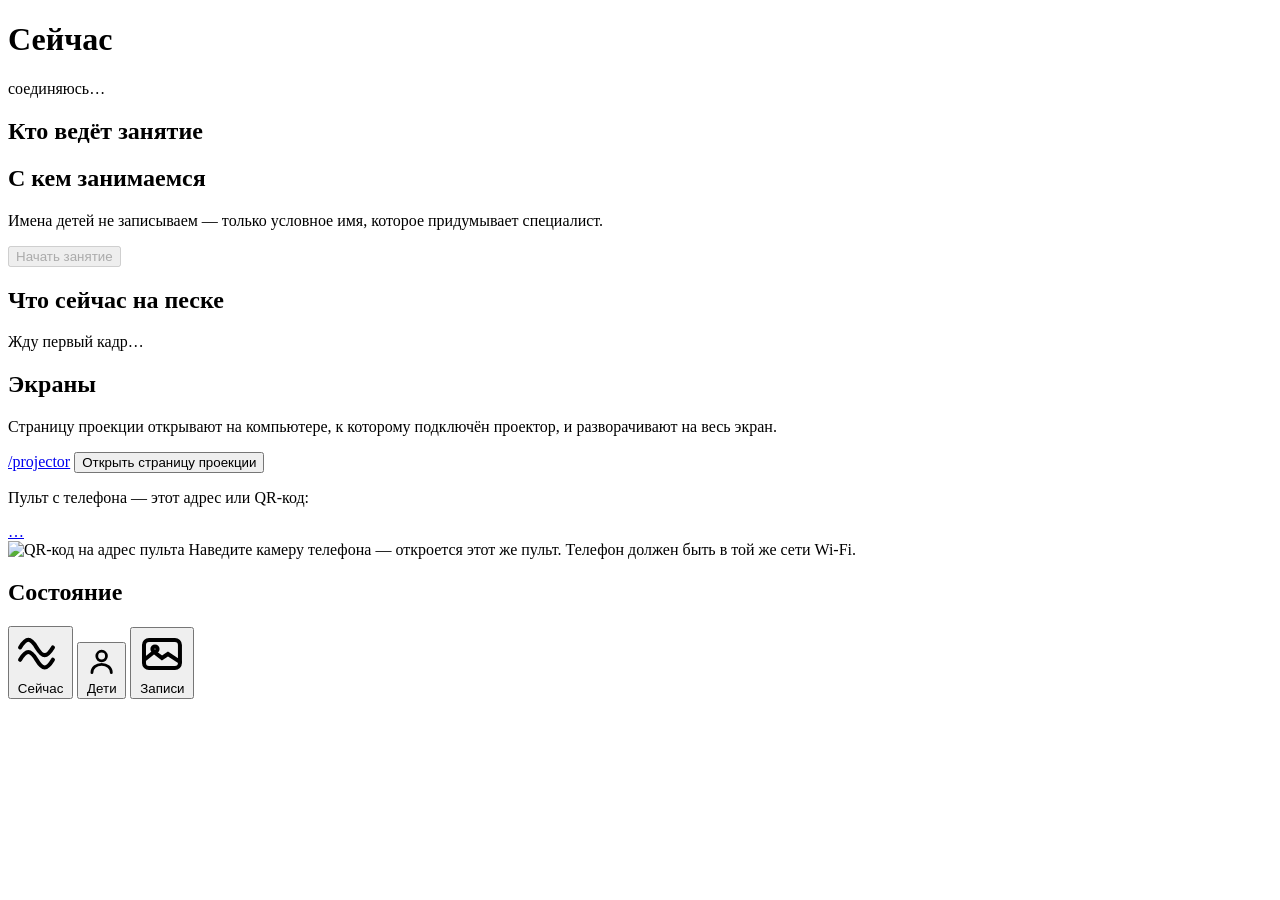
==== sandbox/console/web/index.html @ 34717fb8 "Первая рабочая версия программы: захват, пульт, режимы, записи Датчик Kinect v2 проверен живьём 23.0" ====
<!doctype html>
<html lang="ru">
<head>
<meta charset="utf-8">
<meta name="viewport" content="width=device-width, initial-scale=1, viewport-fit=cover">
<meta name="theme-color" content="#0d1117">
<link rel="icon" href="data:image/svg+xml,%3Csvg xmlns=%27http://www.w3.org/2000/svg%27 viewBox=%270 0 32 32%27%3E%3Crect width=%2732%27 height=%2732%27 rx=%276%27 fill=%27%23111820%27/%3E%3Cpath d=%27M4 22c4-6 8-6 12 0s8 6 12 0%27 stroke=%27%23d8cb98%27 stroke-width=%273%27 fill=%27none%27/%3E%3Cpath d=%27M4 14c4-6 8-6 12 0s8 6 12 0%27 stroke=%27%2349a8c0%27 stroke-width=%272%27 fill=%27none%27/%3E%3C/svg%3E">
<title>Пульт — AR-песочница</title>
<link rel="stylesheet" href="/static/style.css">
</head>
<body>
<div class="wrap">

  <header>
    <h1 id="screenTitle">Сейчас</h1>
    <span class="badge" id="badge">соединяюсь…</span>
  </header>

  <!-- ================= ЭКРАН «СЕЙЧАС» ================= -->
  <main class="screen" id="screen-now" role="tabpanel" aria-labelledby="tab-now">

    <!-- идёт занятие: таймер и кто с кем -->
    <section class="card" id="liveHead" hidden>
      <div class="timer" id="timer">00:00</div>
      <div class="who" id="who"></div>
    </section>

    <!-- занятия нет: выбор одним касанием -->
    <section class="card" id="pickCard">
      <h2>Кто ведёт занятие</h2>
      <div class="people" id="staffList"></div>
      <form class="adder" id="staffAdder" hidden>
        <input type="text" id="staffName" placeholder="Имя специалиста" autocomplete="off" maxlength="40">
        <div class="buttons">
          <button type="button" class="ghost" id="staffCancel">Отмена</button>
          <button type="submit" class="green">Сохранить</button>
        </div>
      </form>

      <h2 class="mt">С кем занимаемся</h2>
      <div class="people" id="childList"></div>
      <form class="adder" id="childAdder" hidden>
        <input type="text" id="childAlias" placeholder="Условное имя, например «Сова»" autocomplete="off" maxlength="40">
        <div class="buttons">
          <button type="button" class="ghost" id="childCancel">Отмена</button>
          <button type="submit" class="green">Сохранить</button>
        </div>
      </form>

      <p class="hint" id="pickHint">Имена детей не записываем — только условное имя, которое
        придумывает специалист.</p>
      <button class="huge green row1" id="btnStart" disabled>Начать занятие</button>
    </section>

    <!-- живой предпросмотр: виден всегда, чтобы навести ящик и до занятия -->
    <section class="card">
      <h2>Что сейчас на песке</h2>
      <div class="preview" id="preview">
        <div class="veil" id="previewVeil" hidden>ПАУЗА · проекция погашена</div>
        <div class="chip" id="previewChip" hidden>Заморозка</div>
      </div>
      <p class="hint" id="viewStats">Жду первый кадр…</p>
    </section>

    <!-- идёт занятие: режимы и кнопки -->
    <section class="card" id="liveControls" hidden>
      <h2>Режим</h2>
      <div class="modes" id="modes"></div>

      <div class="toggles">
        <button class="toggle pause" id="btnPause" aria-pressed="false">
          Пауза
          <span class="state" id="pauseState">выключена</span>
        </button>
        <button class="toggle freeze" id="btnFreeze" aria-pressed="false">
          Заморозка
          <span class="state" id="freezeState">выключена</span>
        </button>
      </div>

      <div class="row2 stack">
        <button id="btnSnap">Снимок</button>
        <button id="btnRecord" hidden>Записать видео</button>
      </div>
      <div class="row2 stack">
        <button id="btnCalib">Запомнить ровный песок</button>
        <button class="red" id="btnStop">Завершить занятие</button>
      </div>

      <details class="fine">
        <summary>Мелкие настройки</summary>
        <div class="body">
          <div class="field">
            <div class="lab"><span>Яркость проекции</span><b id="brightVal">100 %</b></div>
            <input type="range" id="bright" min="30" max="100" step="5" value="100">
          </div>
          <div class="field">
            <div class="lab"><span>Линии высоты</span><b id="stepVal">—</b></div>
            <div class="choices" id="steps"></div>
            <p class="hint">Через сколько миллиметров подъёма рисовать линию.
              «Авто» — шаг подбирается сам под то, что насыпано.</p>
          </div>
        </div>
      </details>
    </section>

    <section class="card">
      <h2>Экраны</h2>
      <p class="hint" style="margin-top:0">Страницу проекции открывают на компьютере,
        к которому подключён проектор, и разворачивают на весь экран.</p>
      <a class="addr" id="projectorUrl" href="/projector" target="_blank" rel="noopener">/projector</a>
      <button id="btnProjector">Открыть страницу проекции</button>
      <p class="hint">Пульт с телефона — этот адрес или QR-код:</p>
      <a class="addr" id="consoleUrl" href="/">…</a>
      <div class="qr">
        <img id="qr" src="/qr.svg" alt="QR-код на адрес пульта">
        <span class="hint">Наведите камеру телефона — откроется этот же пульт.
          Телефон должен быть в той же сети Wi-Fi.</span>
      </div>
    </section>

    <section class="card">
      <h2>Состояние</h2>
      <ul class="facts" id="facts"></ul>
    </section>
  </main>

  <!-- ================= ЭКРАН «ДЕТИ» ================= -->
  <main class="screen" id="screen-kids" role="tabpanel" aria-labelledby="tab-kids" hidden>
    <section class="card">
      <h2>Карточки детей</h2>
      <p class="hint" style="margin-top:0">Только условные имена. Выбрали ребёнка на
        экране «Сейчас» — его настройки применяются сами.</p>
      <p class="note-server" id="kidsOffline" hidden></p>
      <button class="small" id="kidsRetry" hidden>Проверить ещё раз</button>
      <div id="kidsList"></div>
      <p class="empty" id="kidsEmpty" hidden>Карточек пока нет. Добавьте первую.</p>
      <form class="adder" id="kidAdder" hidden>
        <input type="text" id="kidAlias" placeholder="Условное имя, например «Сова»" autocomplete="off" maxlength="40">
        <div class="buttons">
          <button type="button" class="ghost" id="kidCancel">Отмена</button>
          <button type="submit" class="green">Сохранить</button>
        </div>
      </form>
      <button class="row1" id="btnAddKid">Добавить ребёнка</button>
    </section>
  </main>

  <!-- ================= ЭКРАН «ЗАПИСИ» ================= -->
  <main class="screen" id="screen-media" role="tabpanel" aria-labelledby="tab-media" hidden>
    <section class="card" id="sessionsCard">
      <h2>Прошлые занятия</h2>
      <p class="note-server" id="mediaOffline" hidden></p>
      <button class="small" id="mediaRetry" hidden>Проверить ещё раз</button>
      <div id="sessionsList"></div>
      <p class="empty" id="sessionsEmpty" hidden>Занятий пока нет. Они появятся здесь,
        как только первое завершится.</p>
    </section>

    <section class="card" id="reportCard" hidden>
      <div class="report-head">
        <div>
          <div class="who2" id="reportWho">Занятие</div>
          <div class="when" id="reportWhen"></div>
        </div>
        <button class="ghost" id="btnBackToList">Назад</button>
      </div>

      <ul class="facts" id="reportFacts"></ul>

      <h2 class="mt">Как менялся ландшафт</h2>
      <div class="three" id="reportThree"></div>

      <h2 class="mt">Заметка специалиста</h2>
      <textarea id="reportNote" placeholder="Что получилось на занятии, что показать родителю"></textarea>
      <button class="row1" id="btnSaveNote">Сохранить заметку</button>

      <h2 class="mt">Снимки и видео занятия</h2>
      <div class="media" id="reportMedia"></div>
      <p class="empty" id="reportMediaEmpty" hidden>Записей этого занятия нет.</p>
    </section>
  </main>

</div>

<nav class="tabs" role="tablist" aria-label="Экраны пульта">
  <button id="tab-now" role="tab" aria-selected="true" aria-controls="screen-now" data-screen="now">
    <svg viewBox="0 0 24 24" fill="none" stroke="currentColor" stroke-width="2" stroke-linecap="round" aria-hidden="true">
      <path d="M2 15c3-5 5-5 8 0s5 5 8 0"></path>
      <path d="M2 9c3-5 5-5 8 0s5 5 8 0"></path>
    </svg>
    <span>Сейчас</span><span class="dot"></span>
  </button>
  <button id="tab-kids" role="tab" aria-selected="false" aria-controls="screen-kids" data-screen="kids">
    <svg viewBox="0 0 24 24" fill="none" stroke="currentColor" stroke-width="2" stroke-linecap="round" aria-hidden="true">
      <circle cx="12" cy="8" r="3.5"></circle>
      <path d="M5 20c0-3.6 3.1-6 7-6s7 2.4 7 6"></path>
    </svg>
    <span>Дети</span><span class="dot"></span>
  </button>
  <button id="tab-media" role="tab" aria-selected="false" aria-controls="screen-media" data-screen="media">
    <svg viewBox="0 0 24 24" fill="none" stroke="currentColor" stroke-width="2" stroke-linecap="round" aria-hidden="true">
      <rect x="3" y="5" width="18" height="14" rx="2.5"></rect>
      <path d="M3 15l5-4 4 3 3-2 6 4"></path>
      <circle cx="8.5" cy="9.5" r="1.3"></circle>
    </svg>
    <span>Записи</span><span class="dot"></span>
  </button>
</nav>

<div id="toast"></div>
<script src="/static/live.js"></script>
<script src="/static/pult.js"></script>
</body>
</html>
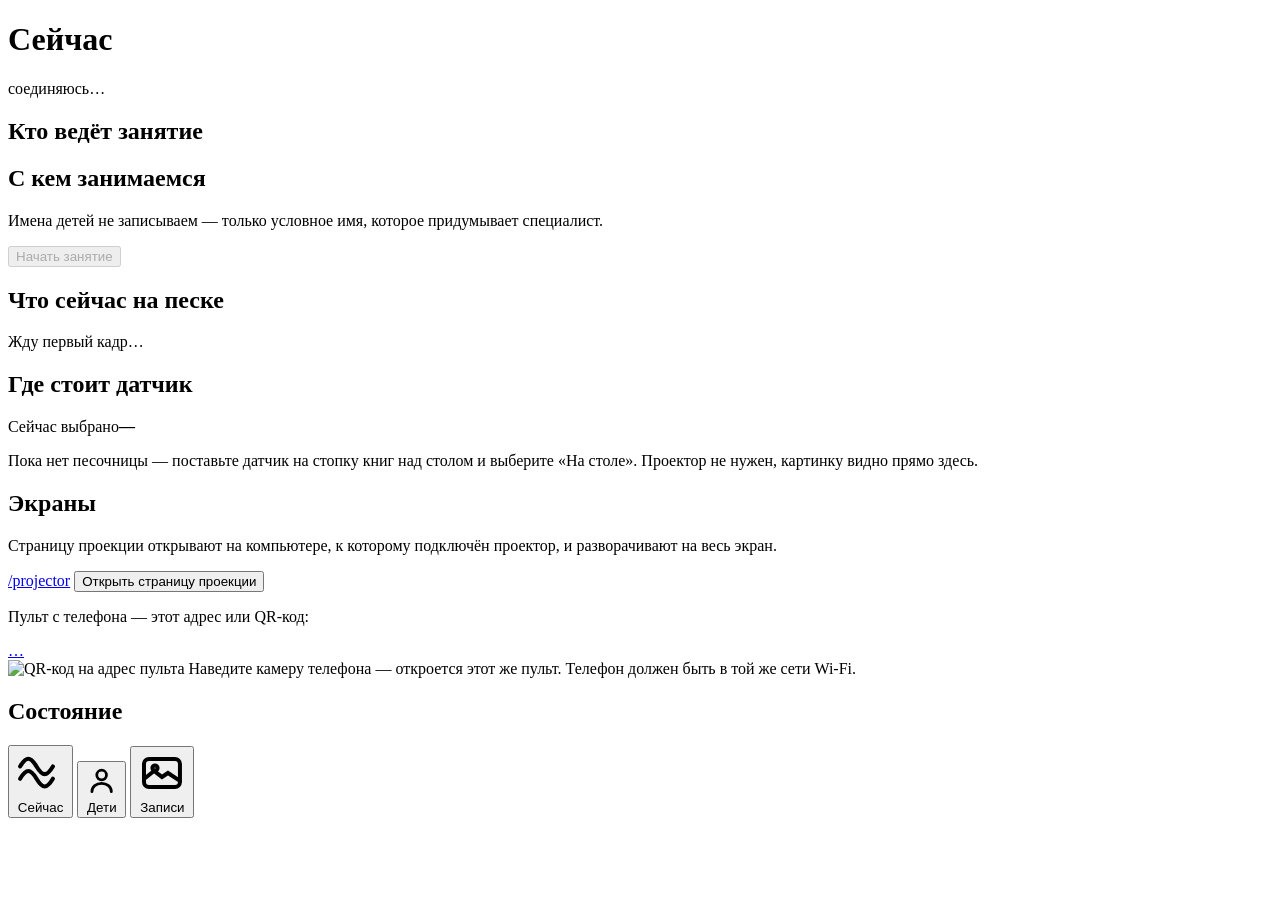
==== commit bf3d31a3: "Настольный режим, проверка пульта живьём, решение про ноутбук Полный прогон сценария в браузере дове" ====
--- a/sandbox/console/web/index.html
+++ b/sandbox/console/web/index.html
@@ -102,6 +102,16 @@
           </div>
         </div>
       </details>
+    </section>
+
+    <section class="card">
+      <h2>Где стоит датчик</h2>
+      <div class="field">
+        <div class="lab"><span>Сейчас выбрано</span><b id="placeVal">—</b></div>
+        <div class="choices" id="places"></div>
+      </div>
+      <p class="hint" id="placeHint">Пока нет песочницы — поставьте датчик на стопку книг
+        над столом и выберите «На столе». Проектор не нужен, картинку видно прямо здесь.</p>
     </section>
 
     <section class="card">
